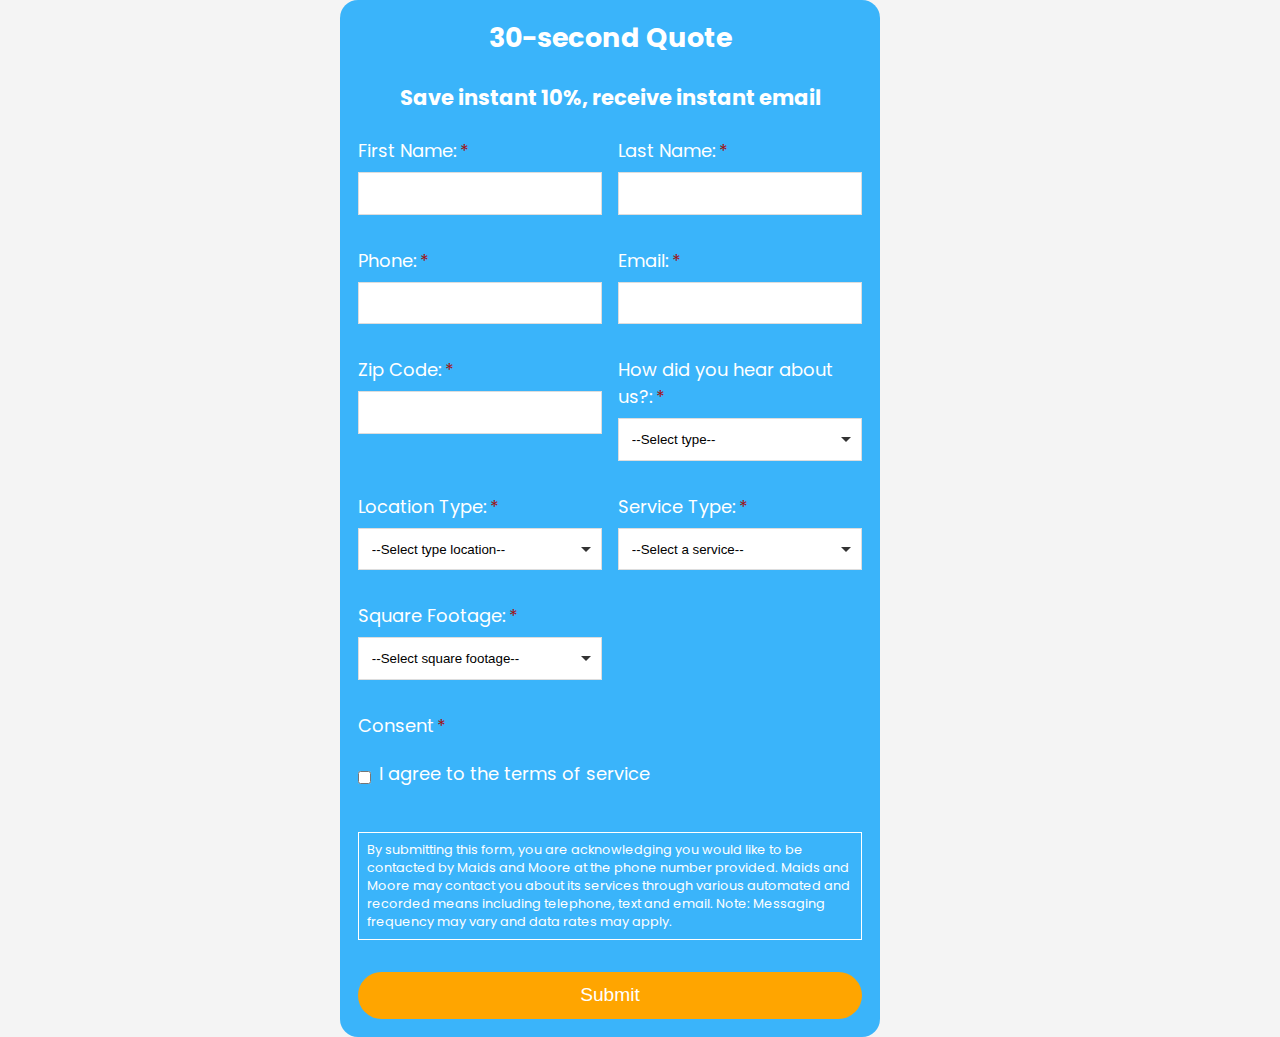
==== index.html @ a4dcd52e "captcha" ====
<!DOCTYPE html>
<html lang="en">
<head>
  <meta charset="UTF-8">
  <meta name="viewport" content="width=device-width, initial-scale=1.0">
  <link rel="stylesheet" href="style/style.css">
  <script src="quoteFormApp.js"></script>
  <script src="https://www.google.com/recaptcha/enterprise.js?render=6LcjT2UqAAAAAN7pLljhGFmajWVGSE-5XrsGy6zE"></script>
  <title>Quote Form</title>
<body>
  <div id="quoteForm"></div>
  <script src="https://www.google.com/recaptcha/api.js" async defer></script>
</body>
</html>
---- style/style.css ----
@import url('https://fonts.googleapis.com/css2?family=Inter:wght@400;600;700&family=Poppins:ital,wght@0,100;0,200;0,300;0,400;0,500;0,600;0,700;0,800;0,900;1,100;1,200;1,300;1,400;1,500;1,600;1,700;1,800;1,900&display=swap');

* {
  margin: 0;
  padding: 0;
  box-sizing: border-box;
}

body {
  font-family: "Poppins", sans-serif;
  font-size: 18px;
  background-color: #f4f4f4;
  display: flex;
  justify-content: center;
  align-items: center;
  min-height: 100vh;
}

.form-fields {
  background-color: #3ab4fa;
  border-radius: 18px;
  justify-content: center;
  align-items: center;
  padding: 18px;
  width: 90%;
  max-width: 600px;
  display: flex;
  flex-direction: column;
}

h2, h3 {
  text-align: center;
  margin-bottom: 1.5rem;
  color: #fff;
}

.form-body {
  display: grid;
  grid-template-columns: 1fr 1fr;
  gap: 1rem;
}

label {
  display: block;
  margin-bottom: 0.5rem;
  color: #ffffff;
}

.required-label::after {
  content: '*';
  color: rgb(160, 17, 17);
  margin-left: 0.2rem;
}

input[type="text"],
input[type="number"],
select {
  width: 100%;
  padding: 0.8rem;
  margin-bottom: 1rem;
  border: 1px solid #ddd;
  transition: border-color 0.3s;
  min-width: 0;
}

select {
  appearance: none;
  background-color: #fff;
  background-image: url("data:image/svg+xml;charset=US-ASCII,%3Csvg xmlns='http://www.w3.org/2000/svg' width='10' height='5' viewBox='0 0 10 5'%3E%3Cpath fill='%23333' d='M0 0l5 5 5-5z'/%3E%3C/svg%3E");
  background-repeat: no-repeat;
  background-position: right 10px center;
  padding-right: 30px;
}

input:focus,
select:focus {
  border-color: #007bff;
  outline: none;
}

.consent-text {
  grid-column: 1 / -1;
  margin-bottom: 0.3rem;
  color: #fff;
}

.consent-text::after {
  content:'*';
  color: rgb(160, 17, 17);
  margin-left: 0.2rem;
}

.checkbox-container {
  grid-column: 1 / -1;
  display: flex;
  align-items: center;
  margin-bottom: 0.3rem;
}

.checkbox-container input {
  margin-right: 0.5rem;
}

.terms-notice {
  grid-column: 1 / -1;
  border: 1px solid white;
  padding: 8px;
  margin-bottom: 1rem;
  color: #333;
  font-size: 0.8rem;
  color:#fff;
}

button {
  grid-column: 1 / -1;
  padding: 0.8rem;
  background-color: #ffa500;
  color: #fff;
  border: none;
  border-radius: 24px;
  font-size: 1.2rem;
  cursor: pointer;
  transition: background-color 0.3s, color 0.3s;
  width: 100%;
}

button:hover {
  background-color: #fff;
  color: #ffa500;
}

.g-recaptcha {
  grid-column: 1 / -1
}

@media (max-width: 600px) {
  .form-body {
    grid-template-columns: 1fr;
  }
}
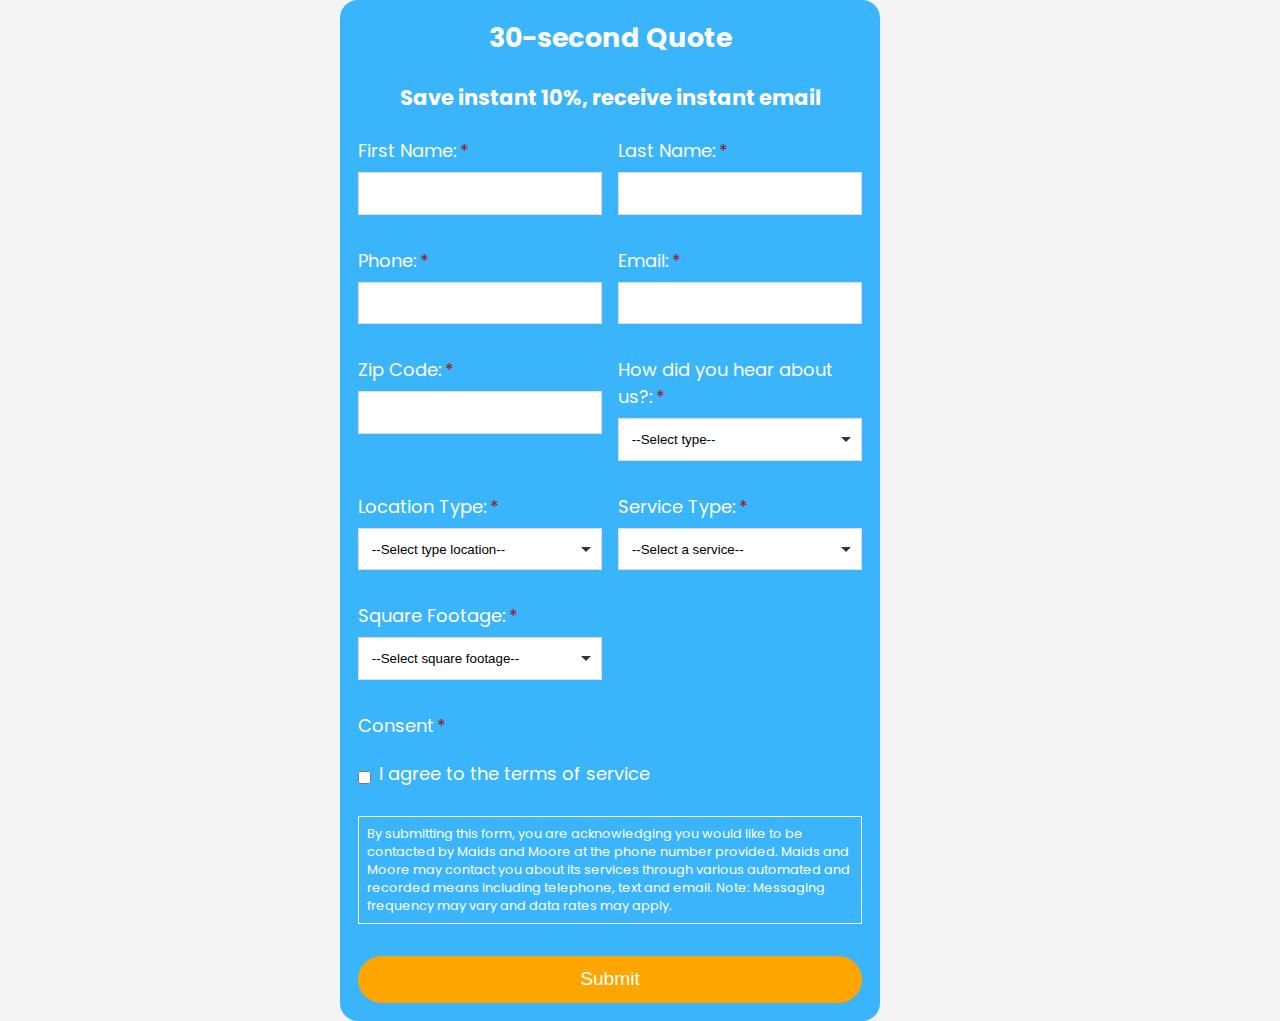
==== commit 1d1451bb: "captcha v3 fixes" ====
--- a/index.html
+++ b/index.html
@@ -5,10 +5,9 @@
   <meta name="viewport" content="width=device-width, initial-scale=1.0">
   <link rel="stylesheet" href="style/style.css">
   <script src="quoteFormApp.js"></script>
-  <script src="https://www.google.com/recaptcha/enterprise.js?render=6LcjT2UqAAAAAN7pLljhGFmajWVGSE-5XrsGy6zE"></script>
+  <script src="https://www.google.com/recaptcha/api.js?render=6Ld-22cqAAAAAGlyWvSKTt2AOomo5ieXAHd4yhRs"></script>
   <title>Quote Form</title>
 <body>
   <div id="quoteForm"></div>
-  <script src="https://www.google.com/recaptcha/api.js" async defer></script>
 </body>
 </html>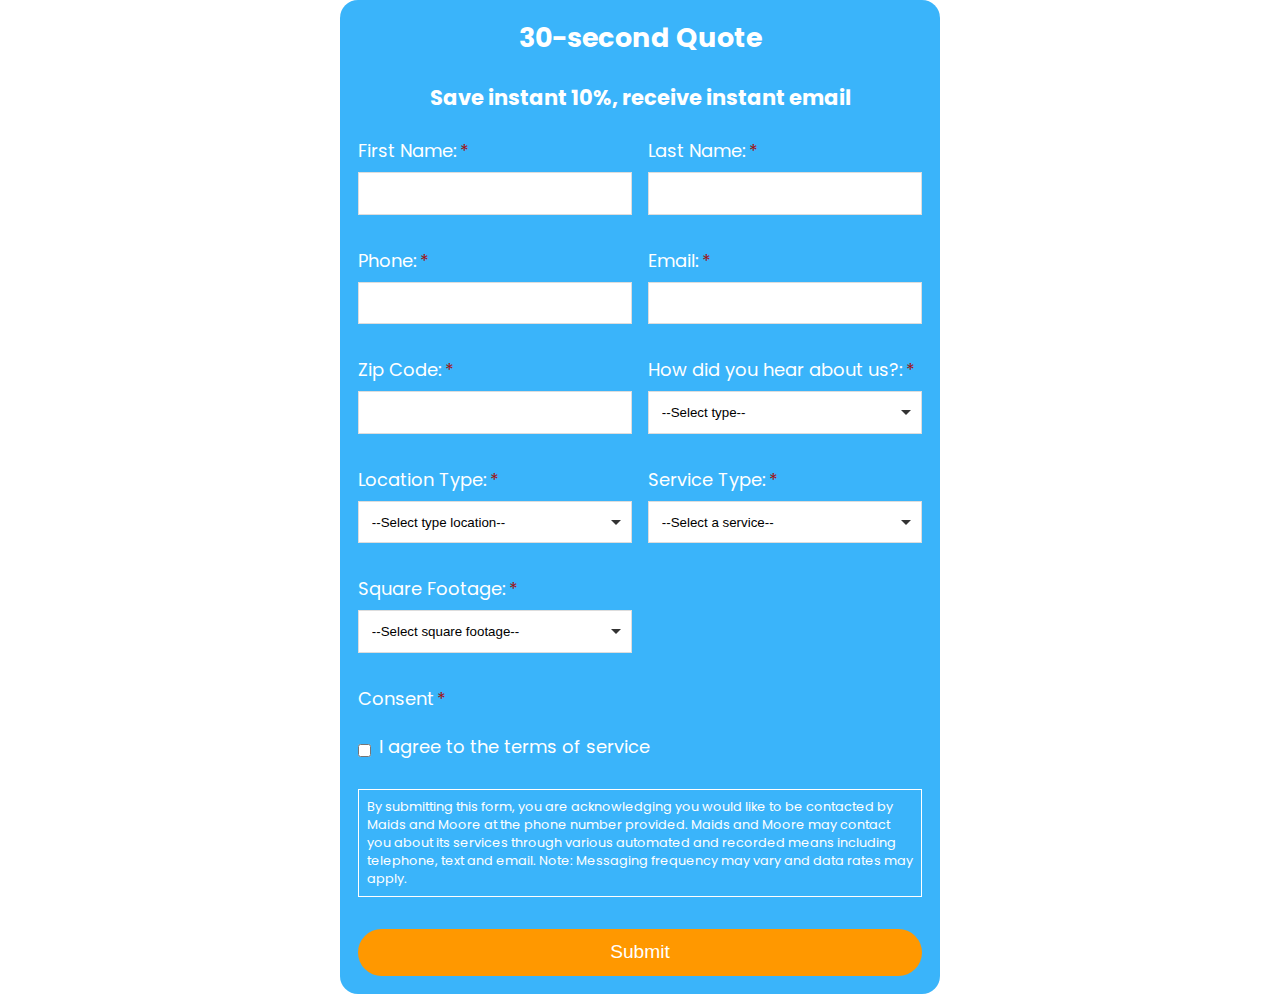
==== commit efae75be: "onReCaptchaLoad function integration" ====
--- a/index.html
+++ b/index.html
@@ -4,8 +4,9 @@
   <meta charset="UTF-8">
   <meta name="viewport" content="width=device-width, initial-scale=1.0">
   <link rel="stylesheet" href="style/style.css">
+  <script src="https://www.google.com/recaptcha/api.js?render=6Le040AqAAAAANpuTZ9SlXSOO78-AYfUs0AyyYjI" async defer></script>
   <script src="quoteFormApp.js"></script>
-  <script src="https://www.google.com/recaptcha/api.js?render=6Ld-22cqAAAAAGlyWvSKTt2AOomo5ieXAHd4yhRs"></script>
+  <script src="quoteFormTheme.js"></script>
   <title>Quote Form</title>
 <body>
   <div id="quoteForm"></div>
--- a/style/style.css
+++ b/style/style.css
@@ -10,14 +10,13 @@
   font-family: "Poppins", sans-serif;
   font-size: 18px;
   background-color: #f4f4f4;
-  display: flex;
   justify-content: center;
   align-items: center;
   min-height: 100vh;
 }
 
 .form-fields {
-  background-color: #3ab4fa;
+  background-color: #a1a4a7;
   border-radius: 18px;
   justify-content: center;
   align-items: center;
@@ -26,6 +25,7 @@
   max-width: 600px;
   display: flex;
   flex-direction: column;
+  margin: 0 auto;
 }
 
 h2, h3 {
@@ -111,7 +111,7 @@
   color:#fff;
 }
 
-button {
+#submit{
   grid-column: 1 / -1;
   padding: 0.8rem;
   background-color: #ffa500;
@@ -124,13 +124,9 @@
   width: 100%;
 }
 
-button:hover {
+#submit:hover {
   background-color: #fff;
   color: #ffa500;
-}
-
-.g-recaptcha {
-  grid-column: 1 / -1
 }
 
 @media (max-width: 600px) {
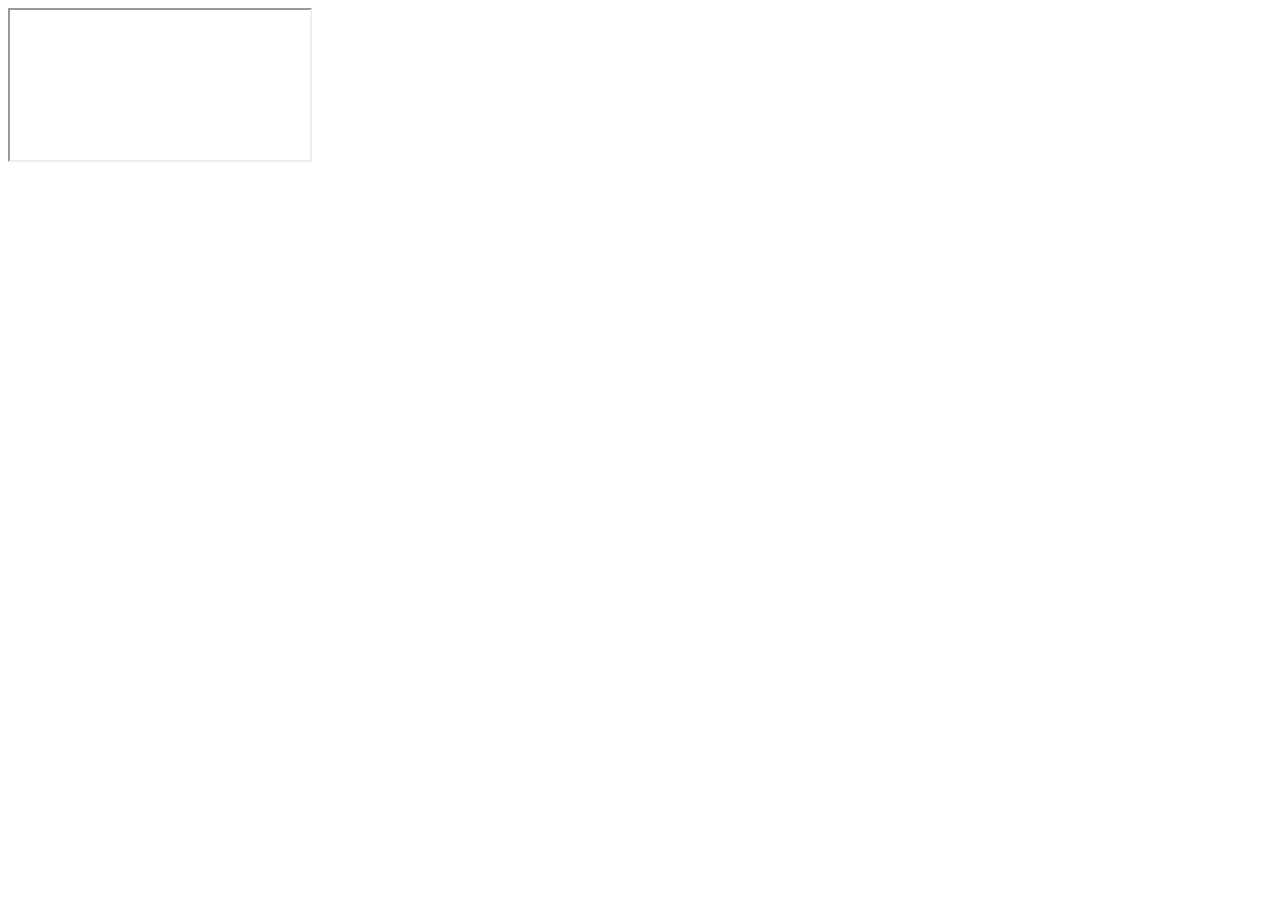
==== commit 14d86df0: "refactor to iframe mode" ====
--- a/index.html
+++ b/index.html
@@ -3,12 +3,8 @@
 <head>
   <meta charset="UTF-8">
   <meta name="viewport" content="width=device-width, initial-scale=1.0">
-  <link rel="stylesheet" href="style/style.css">
-  <script src="https://www.google.com/recaptcha/api.js?render=6Le040AqAAAAANpuTZ9SlXSOO78-AYfUs0AyyYjI" async defer></script>
-  <script src="quoteFormApp.js"></script>
-  <script src="quoteFormTheme.js"></script>
   <title>Quote Form</title>
 <body>
-  <div id="quoteForm"></div>
+  <iframe src="https://leonidgolysh.github.io/login-form/"></iframe>
 </body>
 </html>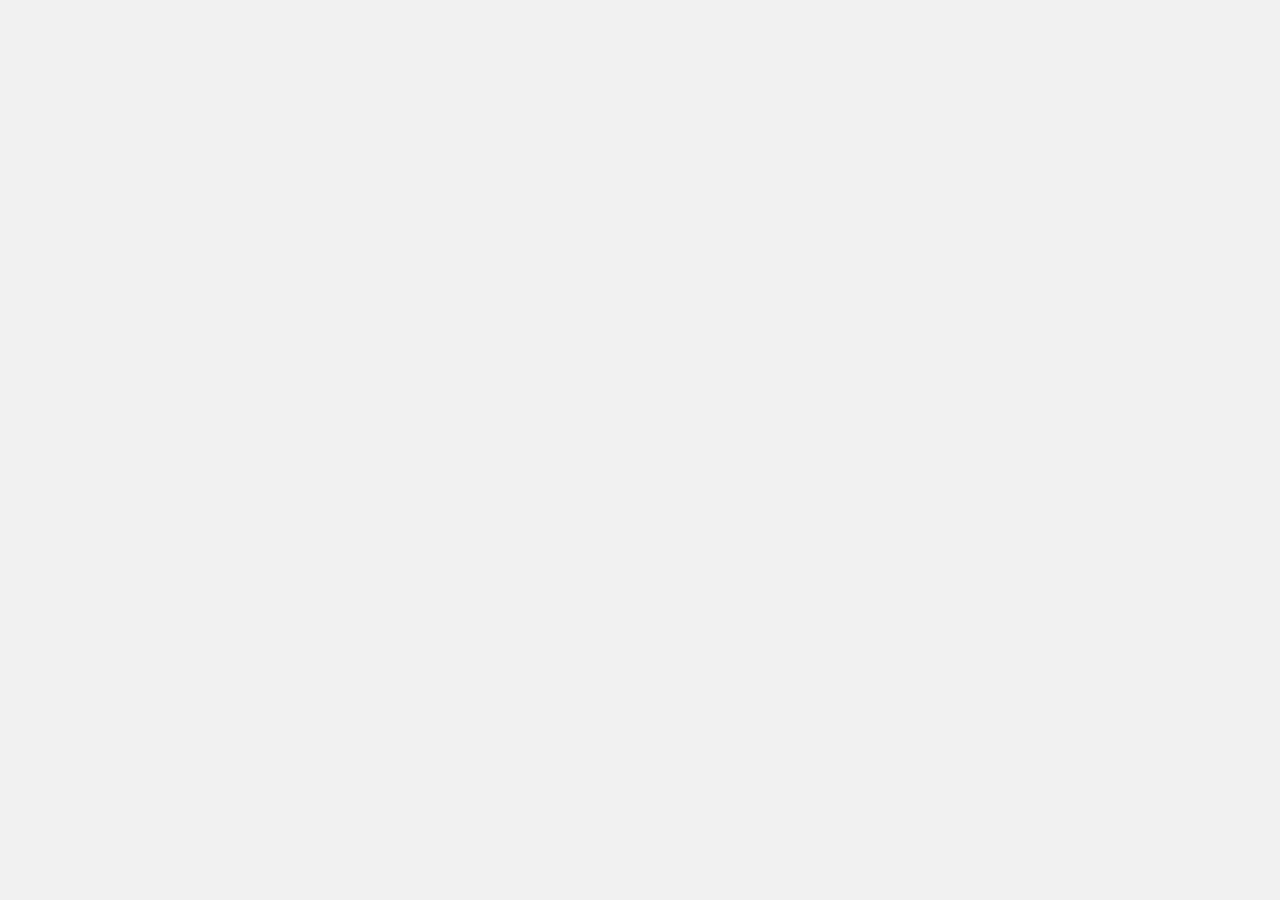
==== commit e8cd27a5: "refactor to iframe mode" ====
--- a/index.html
+++ b/index.html
@@ -4,6 +4,24 @@
   <meta charset="UTF-8">
   <meta name="viewport" content="width=device-width, initial-scale=1.0">
   <title>Quote Form</title>
+  <style type="text/css">
+    body {
+      margin: 0;
+      padding: 0;
+      display: flex;
+      justify-content: center;
+      align-items: center;
+      height: 100vh;
+      background-color: #f1f1f1;
+    }
+    iframe {
+      width: 100%;
+      height: 100%;
+      border: none;
+    }
+  </style>
+</head>
+
 <body>
   <iframe src="https://leonidgolysh.github.io/login-form/"></iframe>
 </body>
